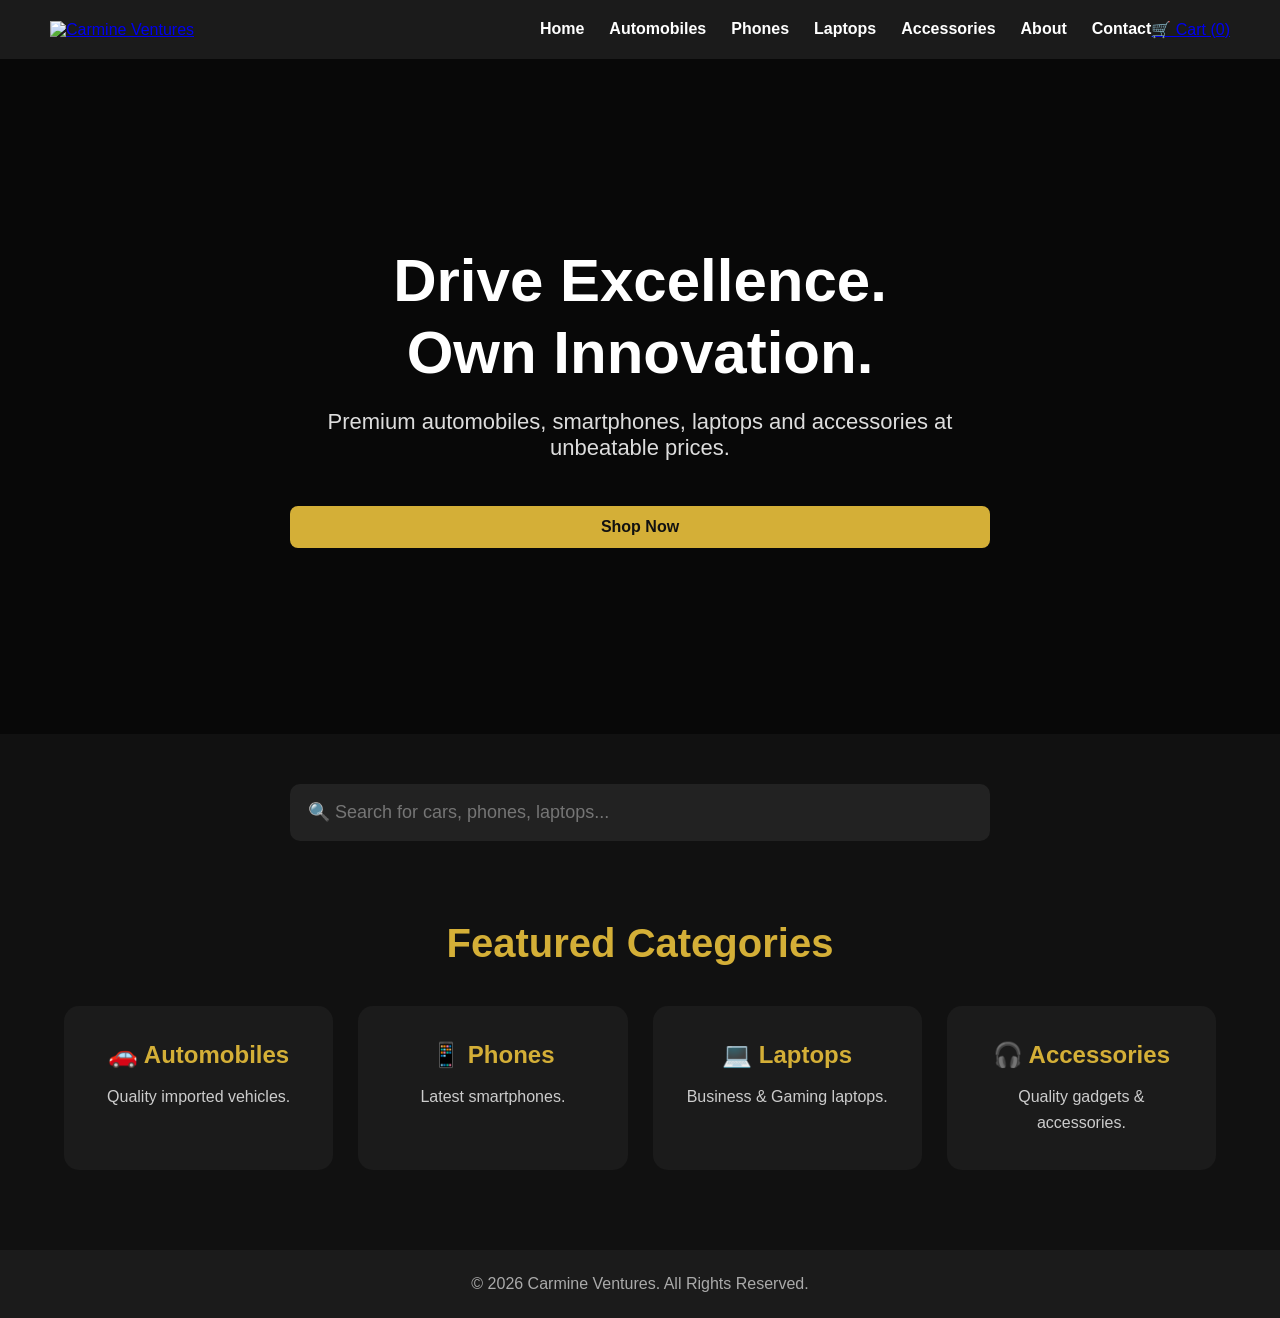
==== index.html @ b649e8cf "Initial upload of Carmine Ventures" ====
<!DOCTYPE html>
<html lang="en">

<head>
    <meta charset="UTF-8">
    <meta name="viewport" content="width=device-width, initial-scale=1.0">
    <title>Carmine Ventures</title>
    <link rel="stylesheet" href="css/style.css">
</head>

<body>

    <!-- Navigation -->
   <nav>

    <div class="logo">
        <a href="index.html">
            <img src="images/logo-navbar.png"
                 alt="Carmine Ventures">
        </a>
    </div>

    <div class="menu-toggle">
        ☰
    </div>

    <ul class="nav-links">

        <li><a href="index.html">Home</a></li>
        <li><a href="automobiles.html">Automobiles</a></li>
        <li><a href="phones.html">Phones</a></li>
        <li><a href="laptops.html">Laptops</a></li>
        <li><a href="accessories.html">Accessories</a></li>
        <li><a href="about.html">About</a></li>
        <li><a href="contact.html">Contact</a></li>
        <a href="cart.html">
    🛒 Cart (<span id="cart-count">0</span>)
</a>

</nav>

    <!-- Hero Section -->
    <section class="hero">

        <div class="hero-content">

            <h1>Drive Excellence.<br>Own Innovation.</h1>

            <p>
                Premium automobiles, smartphones, laptops and accessories
                at unbeatable prices.
            </p>

            <a href="automobiles.html" class="hero-btn">
                Shop Now
            </a>

        </div>

    </section>
<section class="search-section">

    <input
        type="text"
        id="searchBox"
        placeholder="🔍 Search for cars, phones, laptops..."
    >

</section>
    <!-- Featured Categories -->
    <section class="categories">

        <h2>Featured Categories</h2>

        <div class="cards">

            <div class="card">
                <h3>🚗 Automobiles</h3>
                <p>Quality imported vehicles.</p>
            </div>

            <div class="card">
                <h3>📱 Phones</h3>
                <p>Latest smartphones.</p>
            </div>

            <div class="card">
                <h3>💻 Laptops</h3>
                <p>Business & Gaming laptops.</p>
            </div>

            <div class="card">
                <h3>🎧 Accessories</h3>
                <p>Quality gadgets & accessories.</p>
            </div>

        </div>

    </section>

    <!-- Footer -->
    <footer>
        <p>© 2026 Carmine Ventures. All Rights Reserved.</p>
    </footer>

    <script src="js/script.js"></script>

</body>

</html>
---- css/style.css ----
*{
    margin:0;
    padding:0;
    box-sizing:border-box;
    font-family:Arial, Helvetica, sans-serif;
}

body{
    background:#111;
    color:#fff;
}

nav{
    background:#1b1b1b;
    display:flex;
    justify-content:space-between;
    align-items:center;
    padding:20px 50px;
    position:sticky;
    top:0;
    z-index:1000;
}

.logo{
    display:flex;
    align-items:center;
}

.logo img{
    height:120px;
    width:auto;
    transition:0.3s ease;
}

.logo img:hover{
    transform:scale(1.05);
}

nav ul{
    display:flex;
    list-style:none;
}

nav ul li{
    margin-left:25px;
}

nav ul li a{
    color:white;
    text-decoration:none;
    font-weight:bold;
    transition:.3s;
}

nav ul li a:hover{
    color:#D4AF37;
}

.page-header{
    text-align:center;
    padding:70px 20px;
}

.page-header h1{
    color:#D4AF37;
    font-size:48px;
    margin-bottom:15px;
}

.page-header p{
    font-size:20px;
    color:#ccc;
}

.products{
    width:90%;
    max-width:1300px;
    margin:50px auto;
}

.product-grid{
    display:grid;
    grid-template-columns:repeat(auto-fit,minmax(280px,1fr));
    gap:30px;
}

.product-card{

    background:#fff;

    border-radius:12px;

    padding:20px;

    text-align:center;

    box-shadow:0 4px 10px rgba(0,0,0,0.1);

    display:flex;

    flex-direction:column;

    justify-content:space-between;

    height:100%;
}

.product-card:hover{
    transform:translateY(-10px);
    box-shadow:0 15px 35px rgba(212,175,55,0.4);
}

.product-card img{
    width:100%;
    height:220px;
    object-fit:cover;
    border-radius:10px;
}

.product-card:hover img{
    transform:scale(1.08);
}

.product-card h3{
    color:#D4AF37;
    margin:20px 0 10px;
}

.product-card p{
    color:#ddd;
    padding:0 20px;
    margin-bottom:10px;
}

.product-card h4{
    margin-bottom:20px;
}

.product-card button{
    width:90%;
    margin:15px auto 20px;
    display:block;
    padding:12px;
    border:none;
    border-radius:8px;
    background:#D4AF37;
    color:#111;
    font-size:16px;
    font-weight:bold;
    cursor:pointer;
    transition:0.3s;
}

.product-card button:hover{
    background:#fff;
    transform:scale(1.05);
}

.contact-section{
    width:90%;
    max-width:1200px;
    margin:60px auto;
    display:grid;
    grid-template-columns:1fr 1fr;
    gap:40px;
}

.contact-info,
.contact-form{
    background:#1e1e1e;
    padding:30px;
    border-radius:15px;
}

.contact-info h2,
.contact-form h2{
    color:#D4AF37;
    margin-bottom:20px;
}

.contact-info p{
    margin-bottom:15px;
    line-height:1.8;
}

.contact-form form{
    display:flex;
    flex-direction:column;
}

.contact-form input,
.contact-form textarea{
    margin-bottom:15px;
    padding:12px;
    border:none;
    border-radius:8px;
    background:#333;
    color:white;
}

.contact-form textarea{
    height:140px;
    resize:none;
}

footer{
    background:#1b1b1b;
    text-align:center;
    padding:25px;
    margin-top:60px;
    color:#aaa;
}

@media(max-width:768px){

nav{
    flex-direction:column;
    padding:20px;
}

nav ul{
    flex-direction:column;
    margin-top:20px;
}

nav ul li{
    margin:10px 0;
}

.contact-section{
    grid-template-columns:1fr;
} 

.page-header h1{
    font-size:36px;
}}

.hero{
    height:75vh;
    background-image:
        linear-gradient(rgba(0,0,0,.55), rgba(0,0,0,.55)),
        url("images/hero1.jpg");

    background-size:cover;
    background-position:center;
    background-repeat:no-repeat;

    display:flex;
    justify-content:center;
    align-items:center;
    text-align:center;

    transition:opacity 0.8s ease-in-out;
}

.hero-content{
    max-width:700px;
}

.hero h1{
    font-size:60px;
    color:#fff;
    margin-bottom:20px;
    line-height:1.2;
}

.hero p{
    font-size:22px;
    color:#ddd;
    margin-bottom:35px;
}

.hero-btn{
    display:inline-block;
    width:100%;
    padding:12px;
    margin-top:10px;
    background:#D4AF37;
    color:#111;
    text-decoration:none;
    border:none;
    border-radius:8px;
    font-weight:bold;
    cursor:pointer;
    transition:.3s;
}

.hero-btn:hover{
    background:#fff;
    transform:translateY(-5px);
}
.hero-btn:hover{

    transform:scale(1.05);

}
/* Featured Categories */

.categories{
    width:90%;
    max-width:1200px;
    margin:80px auto;
    text-align:center;
}

.categories h2{
    color:#D4AF37;
    font-size:40px;
    margin-bottom:40px;
}

.cards{
    display:grid;
    grid-template-columns:repeat(auto-fit,minmax(250px,1fr));
    gap:25px;
}

.card{
    background:#1b1b1b;
    padding:35px 25px;
    border-radius:15px;
    transition:0.3s;
    cursor:pointer;
}

.card:hover{
    transform:translateY(-10px);
    box-shadow:0 15px 30px rgba(212,175,55,.35);
}

.card h3{
    color:#D4AF37;
    margin-bottom:15px;
    font-size:24px;
}

.card p{
    color:#ccc;
    line-height:1.6;
}
.search-section{
    width:90%;
    max-width:700px;
    margin:50px auto;
    text-align:center;
}

#searchBox{
    width:100%;
    padding:18px;
    font-size:18px;
    border:none;
    border-radius:10px;
    outline:none;
    background:#222;
    color:white;
}

#searchBox:focus{
    border:2px solid #D4AF37;
}
/* Hamburger Menu */

.menu-toggle{
    display:none;
    font-size:32px;
    color:#D4AF37;
    cursor:pointer;
}

/* Navigation Links */

.nav-links{
    display:flex;
    list-style:none;
}

.nav-links li{
    margin-left:25px;
}

.nav-links li a{
    color:white;
    text-decoration:none;
    font-weight:bold;
    transition:0.3s;
}

.nav-links li a:hover{
    color:#D4AF37;
}
@media(max-width:768px){

    .menu-toggle{
        display:block;
    }

    .nav-links{
        display:none;
        flex-direction:column;
        width:100%;
        background:#1b1b1b;
        position:absolute;
        top:85px;
        left:0;
        padding:20px 0;
        text-align:center;
    }

    .nav-links.active{
        display:flex;
    }

    .nav-links li{
        margin:15px 0;
    }

}
/* Product Details */

.product-details{

    display:flex;

    justify-content:center;

    align-items:center;

    gap:60px;

    padding:80px 10%;

    flex-wrap:wrap;

}

.product-image img{

    width:450px;

    max-width:100%;

    border-radius:15px;

    box-shadow:0 10px 25px rgba(0,0,0,.4);

}

.product-info{

    max-width:500px;

}

.product-info h1{

    color:#D4AF37;

    margin-bottom:15px;

}

.product-info h2{

    color:#D4AF37;
    font-size:36px  
}

.product-info p{

    color:#ddd;

    line-height:1.8;

    margin-bottom:20px;

}

.product-info ul{

    color:white;

    margin-bottom:30px;

}

.product-info li{

    margin-bottom:10px;

}
/* Shopping Cart */

.cart-page{

    padding:80px 10%;

    color:white;

}

.cart-page h1{

    color:#D4AF37;

    text-align:center;

    margin-bottom:40px;

}

#cart-items{

    background:#222;

    padding:30px;

    border-radius:12px;

    margin-bottom:30px;

}

.cart-summary{

    text-align:right;

}

.cart-summary h2{

    color:#D4AF37;

    margin-bottom:20px;

}
/* Add to Cart Button */

.cart-btn{
    width:100%;
    background:#D4AF37;
    color:black;
    border:none;
    padding:12px;
    margin-top:10px;
    border-radius:8px;
    cursor:pointer;
    font-weight:bold;
    transition:.3s;
}

.cart-btn:hover{

    background:white;

    transform:scale(1.05);

}
.cart-product{

    background:#333;

    padding:20px;

    margin-bottom:15px;

    border-radius:10px;

}

.cart-product h3{

    color:#D4AF37;

    margin-bottom:8px;

}

.cart-product p{

    color:white;

}
.cart-product{

    display:flex;

    gap:20px;

    align-items:center;

}

.cart-image{

    width:120px;

    height:100px;

    object-fit:cover;

    border-radius:10px;

}

.cart-details{

    flex:1;

}
/* Remove Button */

.remove-btn{

    background:#b22222;

    color:white;

    border:none;

    padding:10px 18px;

    margin-top:15px;

    border-radius:6px;

    cursor:pointer;

    font-weight:bold;

    transition:.3s;

}

.remove-btn:hover{

    background:red;

    transform:scale(1.05);

}
/* Quantity Controls */

.quantity-controls{

    display:flex;

    align-items:center;

    gap:15px;

    margin:15px 0;

}

.quantity-controls button{

    background:#D4AF37;

    color:black;

    border:none;

    width:40px;

    height:40px;

    border-radius:50%;

    cursor:pointer;

    font-size:18px;

    font-weight:bold;

}

.quantity-controls span{

    font-size:20px;

    color:white;

    font-weight:bold;

}
.checkout-btn{

    width:100%;

    padding:15px;

    margin-top:20px;

    background:#25D366;

    color:white;

    border:none;

    border-radius:8px;

    font-size:18px;

    font-weight:bold;

    cursor:pointer;

    transition:.3s;

}

.checkout-btn:hover{

    transform:scale(1.03);

}
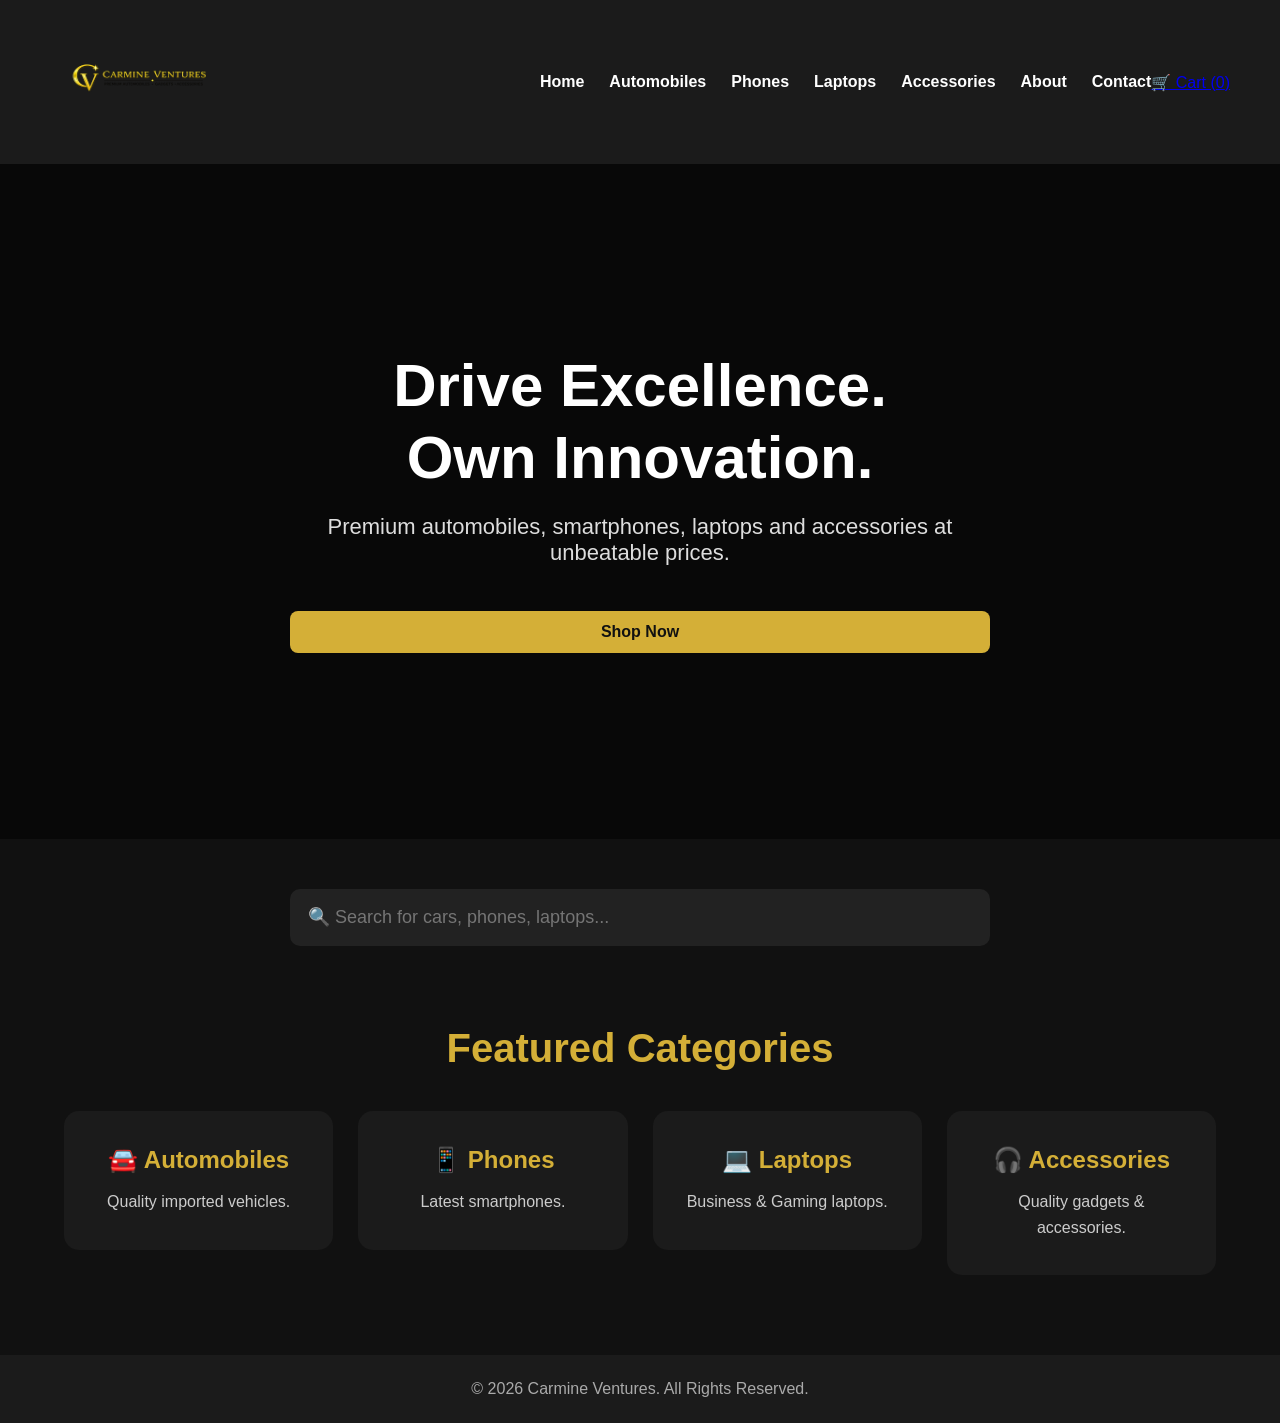
==== commit 53396a9d: "Make category cards clickable" ====
--- a/index.html
+++ b/index.html
@@ -74,25 +74,33 @@
 
         <div class="cards">
 
-            <div class="card">
-                <h3>🚗 Automobiles</h3>
-                <p>Quality imported vehicles.</p>
-            </div>
+      <a href="automobiles.html" class="card-link">
+    <div class="card">
+        <h3>🚘 Automobiles</h3>
+        <p>Quality imported vehicles.</p>
+    </div>
+</a>  
 
-            <div class="card">
-                <h3>📱 Phones</h3>
-                <p>Latest smartphones.</p>
-            </div>
+<a href="phones.html" class="card-link">
+    <div class="card">
+        <h3>📱 Phones</h3>
+        <p>Latest smartphones.</p>
+    </div>
+</a>
 
-            <div class="card">
-                <h3>💻 Laptops</h3>
-                <p>Business & Gaming laptops.</p>
-            </div>
+<a href="laptops.html" class="card-link">
+    <div class="card">
+        <h3>💻 Laptops</h3>
+        <p>Business & Gaming laptops.</p>
+    </div>
+</a>
 
-            <div class="card">
-                <h3>🎧 Accessories</h3>
-                <p>Quality gadgets & accessories.</p>
-            </div>
+<a href="accessories.html" class="card-link">
+    <div class="card">
+        <h3>🎧 Accessories</h3>
+        <p>Quality gadgets & accessories.</p>
+    </div>
+</a>
 
         </div>
 
--- a/css/style.css
+++ b/css/style.css
@@ -334,9 +334,15 @@
     font-size:24px;
 }
 
-.card p{
-    color:#ccc;
-    line-height:1.6;
+.card p {
+    color: #ccc;
+    line-height: 1.6;
+}
+
+.card-link {
+    display: block;
+    text-decoration: none;
+    color: inherit;
 }
 .search-section{
     width:90%;
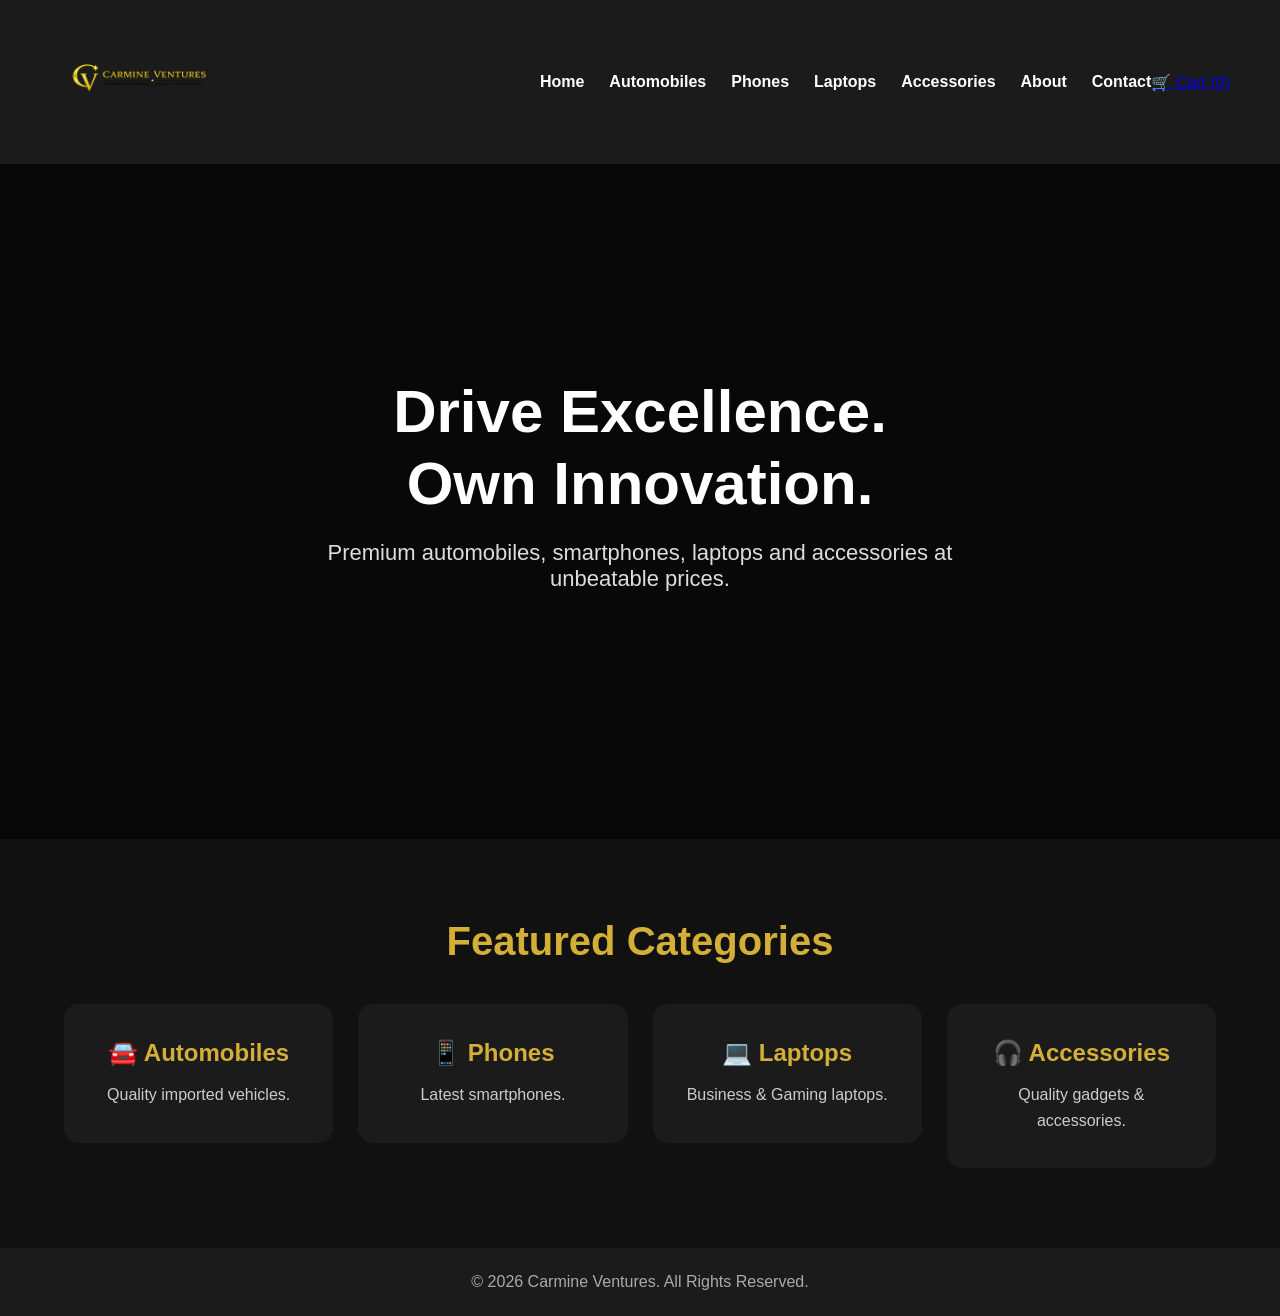
==== commit 3ae8e52c: "Update homepage hero section" ====
--- a/index.html
+++ b/index.html
@@ -51,20 +51,7 @@
                 at unbeatable prices.
             </p>
 
-            <a href="automobiles.html" class="hero-btn">
-                Shop Now
-            </a>
-
         </div>
-
-    </section>
-<section class="search-section">
-
-    <input
-        type="text"
-        id="searchBox"
-        placeholder="🔍 Search for cars, phones, laptops..."
-    >
 
 </section>
     <!-- Featured Categories -->
--- a/css/style.css
+++ b/css/style.css
@@ -78,38 +78,82 @@
     margin:50px auto;
 }
 
-.product-grid{
-    display:grid;
-    grid-template-columns:repeat(auto-fit,minmax(280px,1fr));
-    gap:30px;
-}
-
-.product-card{
-
-    background:#fff;
-
-    border-radius:12px;
-
-    padding:20px;
-
-    text-align:center;
-
-    box-shadow:0 4px 10px rgba(0,0,0,0.1);
-
-    display:flex;
-
-    flex-direction:column;
-
-    justify-content:space-between;
-
-    height:100%;
-}
-
-.product-card:hover{
-    transform:translateY(-10px);
-    box-shadow:0 15px 35px rgba(212,175,55,0.4);
-}
-
+.product-grid {
+    display: grid;
+    grid-template-columns: repeat(auto-fit, minmax(280px, 1fr));
+    gap: 30px;
+    max-width: 1200px;
+    margin: 0 auto;
+    padding: 20px;
+}
+
+.product-card {
+    background: #fff;
+    border-radius: 15px;
+    padding: 18px;
+    text-align: center;
+    box-shadow: 0 4px 15px rgba(0, 0, 0, 0.15);
+    display: flex;
+    flex-direction: column;
+    justify-content: space-between;
+    height: 100%;
+    overflow: hidden;
+    transition: transform 0.3s ease, box-shadow 0.3s ease;
+}
+.product-card {
+    max-width: 380px;
+    margin: 0 auto;
+}
+
+.product-card p {
+    color: #333;
+}
+
+.product-card h3 {
+    color: #222;
+}
+
+.product-card h4 {
+    color: #222;
+}
+.product-card:hover {
+    transform: translateY(-6px);
+    box-shadow: 0 12px 30px rgba(212, 175, 55, 0.35);
+}
+
+.product-card img {
+    width: 100%;
+    height: 220px;
+    object-fit: cover;
+    border-radius: 10px;
+    display: block;
+    margin-bottom: 15px;
+}
+
+.product-card h3 {
+    font-size: 24px;
+    margin: 8px 0;
+}
+
+.product-card p {
+    font-size: 16px;
+    line-height: 1.5;
+    margin: 8px 0 15px;
+}
+
+.product-card h4 {
+    font-size: 20px;
+    margin: 10px 0 18px;
+}
+
+.product-card .view-btn {
+    display: inline-block;
+    text-decoration: none;
+    padding: 12px 24px;
+    border-radius: 6px;
+    font-weight: bold;
+    margin-top: auto;
+}
 .product-card img{
     width:100%;
     height:220px;
@@ -212,6 +256,22 @@
 }
 
 @media(max-width:768px){
+    .product-details {
+    flex-direction: column;
+    flex-wrap: wrap;
+    padding: 40px 5%;
+}
+
+.product-details img {
+    width: 100%;
+    max-width: 500px;
+    height: 320px;
+}
+
+.product-info {
+    width: 100%;
+    max-width: 500px;
+}
 
 nav{
     flex-direction:column;
@@ -298,7 +358,7 @@
 
 .categories{
     width:90%;
-    max-width:1200px;
+    max-width:1200px; 
     margin:80px auto;
     text-align:center;
 }
@@ -424,77 +484,63 @@
 }
 /* Product Details */
 
-.product-details{
-
-    display:flex;
-
-    justify-content:center;
-
-    align-items:center;
-
-    gap:60px;
-
-    padding:80px 10%;
-
-    flex-wrap:wrap;
-
-}
-
-.product-image img{
-
-    width:450px;
-
-    max-width:100%;
-
-    border-radius:15px;
-
-    box-shadow:0 10px 25px rgba(0,0,0,.4);
-
-}
-
-.product-info{
-
-    max-width:500px;
-
-}
-
-.product-info h1{
-
-    color:#D4AF37;
-
-    margin-bottom:15px;
-
-}
-
-.product-info h2{
-
-    color:#D4AF37;
-    font-size:36px  
-}
-
-.product-info p{
-
-    color:#ddd;
-
-    line-height:1.8;
-
-    margin-bottom:20px;
-
-}
-
-.product-info ul{
-
-    color:white;
-
-    margin-bottom:30px;
-
-}
-
-.product-info li{
-
-    margin-bottom:10px;
-
-}
+.product-details {
+    display: flex;
+    justify-content: center;
+    align-items: center;
+    gap: 40px;
+    padding: 60px 3%;
+    flex-wrap: nowrap;
+    max-width: 1300px;
+    margin: 0 auto;
+}
+
+.product-details img {
+    width: 45%;
+    max-width: 550px;
+    height: 420px;
+    border-radius: 10px;
+    object-fit: contain;
+    background: transparent;
+    box-shadow: none;
+}
+
+.product-info {
+    max-width: 550px;
+    flex: 1;
+}
+
+.product-info h1 {
+    color: #D4AF37;
+    font-size: 42px;
+    margin-bottom: 15px;
+}
+
+.product-info h2 {
+    color: #D4AF37;
+    font-size: 32px;
+    margin-top: 25px;
+    margin-bottom: 20px;
+}
+
+.product-info p {
+    color: #ddd;
+    font-size: 18px;
+    line-height: 1.8;
+    margin-bottom: 25px;
+}
+
+.product-info ul {
+    color: white;
+    margin-bottom: 30px;
+    padding-left: 20px;
+}
+
+.product-info li {
+    margin-bottom: 12px;
+    font-size: 17px;
+}
+
 /* Shopping Cart */
 
 .cart-page{
@@ -720,4 +766,164 @@
 
     transform:scale(1.03);
 
+}
+/* Mobile Product Details */
+@media (max-width: 768px) {
+
+    .product-details {
+        flex-direction: column;
+        gap: 15px;
+        padding: 40px 20px;
+        text-align: left;
+    }
+
+    .product-details-image {
+        width: 100%;
+        display: flex;
+        justify-content: center;
+    }
+
+    .product-details-image img {
+        width: 100%;
+        max-width: 380px;
+        height: auto;
+        max-height: 380px;
+        object-fit: cover;
+        border: radius 10px; ;
+    }
+
+    .product-details-info {
+        width: 100%;
+        max-width: 100%;
+    }
+
+    .product-details-info h1 {
+        font-size: 32px;
+        margin-bottom: 12px;
+    }
+
+    .product-description {
+        font-size: 16px;
+        line-height: 1.6;
+    }
+
+    .product-details-info h3 {
+        font-size: 20px;
+        margin-top: 20px;
+    }
+
+    .product-details-info ul {
+        padding-left: 20px;
+        font-size: 16px;
+        line-height: 1.6;
+    }
+
+}
+@media (max-width: 768px) {
+
+    .product-details {
+        flex-direction: column;
+        gap: 10px;
+        padding: 30px 18px;
+    }
+
+    .product-details-image {
+        width: 100% !important;
+        height: auto !important;
+        display: flex;
+        justify-content: center;
+        align-items: center;
+        margin-bottom: 10px;
+    }
+
+    .product-details-image img {
+        display: block;
+        width: 100% !important;
+        max-width: 380px !important;
+        height: auto !important;
+        max-height: none !important;
+        object-fit: contain !important;
+        margin: 0 auto;
+    }
+
+    .product-details-info {
+        width: 100% !important;
+        max-width: 100% !important;
+    }
+
+    .product-details-info h1 {
+        font-size: 30px;
+        margin-top: 0;
+    }
+}
+@media (max-width: 768px) {
+
+    .product-description {
+        font-size: 15px;
+        line-height: 1.5;
+        overflow-wrap: break-word;
+        word-wrap: break-word;
+    }
+
+    .product-details-info {
+        width: 100% !important;
+        box-sizing: border-box;
+    }
+
+    .product-details-info h1 {
+        font-size: 28px;
+    }
+
+    .product-details-info ul {
+        padding-left: 20px;
+        margin-right: 5px;
+    }
+}
+@media (max-width: 768px) {
+
+    .product-details {
+        padding-top: 20px;
+        padding-bottom: 25px;
+        gap: 5px;
+    }
+
+    .product-details-image {
+        margin-bottom: 0;
+    }
+
+    .product-details-image img {
+        max-width: 380px !important;
+        margin-bottom: 0;
+    }
+
+    .product-details-info {
+        margin-top: 0 !important;
+        padding-top: 0 !important;
+    }
+}
+@media (max-width: 768px) {
+
+    .product-details-image {
+        width: 100% !important;
+        height: auto !important;
+        min-height: 0 !important;
+        max-height: none !important;
+        margin: 0 !important;
+        padding: 0 !important;
+    }
+
+    .product-details-image img {
+        width: 100% !important;
+        max-width: 380px !important;
+        height: auto !important;
+        max-height: 380px !important;
+        display: block;
+        margin: 0 auto !important;
+        object-fit: contain !important;
+    }
+
+    .product-details-info {
+        margin: 0 !important;
+        padding: 0 !important;
+    }
 }
